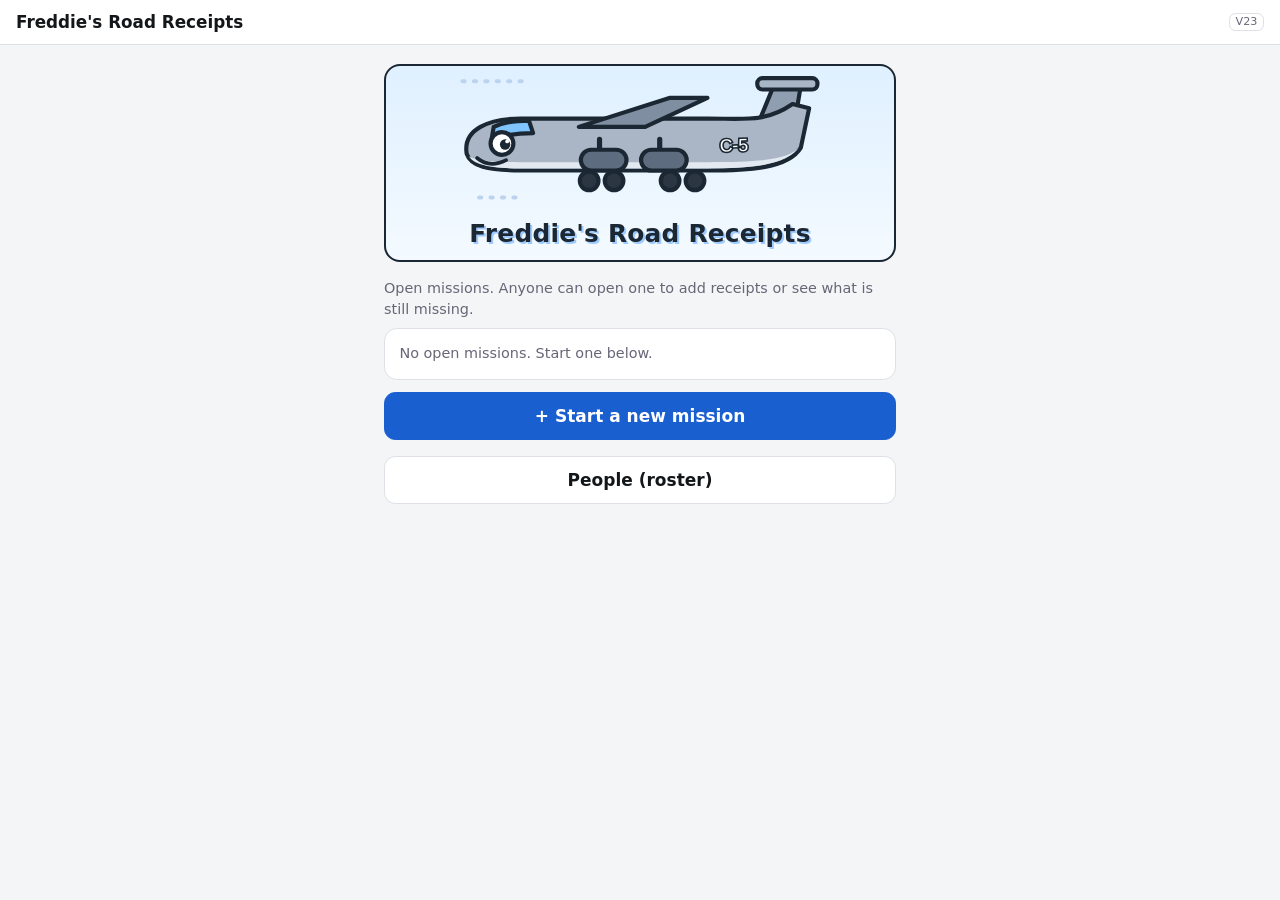
==== index.html @ e46b060d "Update title and version in index.html" ====
<!doctype html>
<html lang="en">
<head>
<meta charset="utf-8">
<meta name="viewport" content="width=device-width, initial-scale=1, viewport-fit=cover">
<title>Freddie's Road Receipts V23</title>
<link rel="stylesheet" href="app.css">
</head>
<body>
<header class="top"><button class="btn sm" id="back" style="display:none" aria-label="Back">&larr;</button><h1 id="title">Receipts</h1><span class="badge" id="ver" role="button" tabindex="0" title="Dev tools">V23</span></header>
<main id="app"><div class="card mut">Loading…</div></main>
<div id="layer"></div>
<script src="app.js"></script>
</body>
</html>
---- app.css ----
:root{color-scheme:light dark;--bg:#f4f5f7;--card:#fff;--fg:#14171a;--mut:#667;--line:#dde0e5;--pri:#1a5fd0;--pri-fg:#fff;--ok:#1a7f37;--okbg:#e4f5e8;--warn:#9a6700;--warnbg:#fff3d1;--bad:#c62828;--badbg:#fde7e7}
@media(prefers-color-scheme:dark){:root{--bg:#0f1114;--card:#1a1d22;--fg:#eceef1;--mut:#9aa3ad;--line:#2d333b;--pri:#4c8dff;--pri-fg:#0b1220;--ok:#3fb950;--okbg:#10301a;--warn:#e3b341;--warnbg:#3a2f0b;--bad:#ff6b6b;--badbg:#3a1414}}
*{box-sizing:border-box}
body{margin:0;background:var(--bg);color:var(--fg);font:17px/1.45 system-ui,-apple-system,sans-serif;padding-bottom:env(safe-area-inset-bottom)}
header.top{position:sticky;top:0;z-index:5;background:var(--card);border-bottom:1px solid var(--line);padding:.6rem 1rem;display:flex;align-items:center;gap:.6rem}
header.top h1{font-size:1.05rem;margin:0;flex:1}
.badge{font-size:.7rem;border:1px solid var(--line);border-radius:.4rem;padding:0 .35rem;color:var(--mut)}
main{max-width:34rem;margin:0 auto;padding:1rem}
.card{background:var(--card);border:1px solid var(--line);border-radius:.8rem;padding:.9rem;margin-bottom:.8rem}
h2{font-size:1.1rem;margin:.2rem 0 .6rem}
.btn{display:flex;align-items:center;justify-content:center;gap:.4rem;min-height:48px;padding:.5rem 1rem;border-radius:.7rem;border:1px solid var(--line);background:var(--card);color:var(--fg);font:inherit;font-weight:600;width:100%;cursor:pointer;text-decoration:none;margin:.35rem 0}
.btn.pri{background:var(--pri);color:var(--pri-fg);border-color:var(--pri)}
.btn.sm{min-height:44px;width:auto;margin:0}
.btn.danger{background:var(--bad);color:#fff;border-color:var(--bad)}
.row{display:flex;gap:.5rem;align-items:center;flex-wrap:wrap}
.row.sp{justify-content:space-between}
.mut{color:var(--mut);font-size:.9rem}
input[type=text],input[type=date]{width:100%;min-height:46px;padding:.5rem .7rem;border-radius:.6rem;border:1px solid var(--line);background:var(--bg);color:var(--fg);font:inherit}
label.chk{display:flex;align-items:center;gap:.7rem;min-height:46px;border-bottom:1px solid var(--line)}
label.chk:last-child{border:0}
input[type=checkbox]{width:24px;height:24px}
.pill{display:inline-block;border-radius:2rem;padding:.1rem .6rem;font-size:.85rem;font-weight:600}
.pill.ok{background:var(--okbg);color:var(--ok)}.pill.warn{background:var(--warnbg);color:var(--warn)}.pill.bad{background:var(--badbg);color:var(--bad)}
.counter{position:sticky;top:50px;z-index:4;border-radius:.8rem;padding:.7rem 1rem;margin-bottom:.8rem;font-weight:700;display:flex;justify-content:space-between;align-items:center}
.counter.ok{background:var(--okbg);color:var(--ok)}.counter.warn{background:var(--warnbg);color:var(--warn)}
.counter .big{font-size:1.4rem}
.miss{color:var(--bad);font-weight:600}
.grid{display:grid;grid-template-columns:repeat(3,1fr);gap:.5rem}
.thumb{position:relative;border:1px solid var(--line);border-radius:.5rem;overflow:hidden;background:#fff;aspect-ratio:3/4;padding:0;cursor:pointer}
.thumb img{width:100%;height:100%;object-fit:cover;display:block}
.thumb .tag{position:absolute;left:2px;bottom:2px;right:2px;font-size:.62rem;font-weight:700;background:rgba(255,243,209,.95);color:#7a5200;border-radius:.3rem;padding:0 .2rem;text-align:center}
.who{font-weight:700;margin:.8rem 0 .3rem}
.prog{height:8px;background:var(--line);border-radius:4px;overflow:hidden;margin-top:.3rem}
.prog>i{display:block;height:100%;background:var(--pri);width:0;transition:width .3s}
.q{display:flex;gap:.7rem}.q img{width:84px;border-radius:.4rem;border:1px solid var(--line);align-self:flex-start}
.q .ocr{font:.75rem/1.3 ui-monospace,monospace;color:var(--mut);max-height:4.4em;overflow:hidden}
.candbtns{display:flex;flex-direction:column;gap:.35rem;margin-top:.5rem}
.modal{position:fixed;inset:0;background:rgba(0,0,0,.6);z-index:20;display:flex;align-items:flex-end;justify-content:center}
.sheet{background:var(--card);width:100%;max-width:34rem;border-radius:1rem 1rem 0 0;padding:1rem;max-height:92vh;overflow:auto}
.cropbox{position:relative;width:100%;touch-action:none;user-select:none}
.cropbox img{width:100%;display:block;border-radius:.4rem}
.cropbox svg{position:absolute;inset:0;width:100%;height:100%}
.handle{position:absolute;width:44px;height:44px;margin:-22px 0 0 -22px;border-radius:50%;background:rgba(76,141,255,.35);border:3px solid #4c8dff;touch-action:none}
pre.tree{background:var(--bg);padding:.7rem;border-radius:.6rem;overflow:auto;font-size:.85rem;margin:.4rem 0}
.toast{position:fixed;left:50%;bottom:1.2rem;transform:translateX(-50%);background:#222;color:#fff;padding:.6rem 1rem;border-radius:2rem;z-index:30;font-size:.95rem;max-width:90vw}
a.lnk{color:var(--pri);text-decoration:none;font-weight:600}
.drop{border:2px dashed var(--line);border-radius:1rem;padding:1rem;text-align:center;margin-bottom:.8rem;background:var(--card)}
.drop .step{color:var(--mut);font-size:1.05rem;margin:.5rem 0}
.drop .step b{color:var(--mut)}
.chips{display:flex;flex-wrap:wrap;gap:.5rem;justify-content:center;margin:.5rem 0}
.chip{min-height:46px;padding:.3rem 1.1rem;border-radius:2rem;border:1px solid var(--line);background:var(--bg);color:var(--fg);font:inherit;font-weight:700;cursor:pointer}
.chip.sel{background:var(--pri);color:var(--pri-fg);border-color:var(--pri)}
.cap{font-size:.62rem;line-height:1.15;word-break:break-all;color:var(--mut);margin-top:2px;text-align:center}
.mx{border-collapse:collapse;width:100%;font-size:.85rem}
.mx th,.mx td{padding:.35rem .4rem;border-bottom:1px solid var(--line);text-align:center;white-space:nowrap}
.mx th:first-child,.mx td:first-child{text-align:left;position:sticky;left:0;background:var(--card)}
.mx th{font-weight:600;color:var(--mut);font-size:.72rem;white-space:normal;line-height:1.1}
.mx .y{color:var(--ok);font-weight:700}.mx .n{color:var(--bad);font-weight:700}.mx .z{color:var(--mut)}
.mcard{display:block;text-decoration:none;color:inherit;background:var(--card);border:1px solid var(--line);border-radius:.8rem;padding:.8rem;margin-bottom:.6rem}
.mcard b{font-size:1.05rem}
.demo{background:var(--warnbg);color:var(--warn);font-size:.8rem;text-align:center;padding:.25rem}
.err{background:var(--badbg);color:var(--bad);border-radius:.6rem;padding:.5rem .7rem;margin:.4rem 0;font-size:.9rem}

.dd{display:none;font-size:.9rem;margin:-.2rem 0 .4rem}
@media (hover:hover) and (pointer:fine){.dd{display:block}}
.drop.over{border-color:var(--pri);background:rgba(76,141,255,.12)}

.viewer{background:#111;width:100%;display:flex;flex-direction:column;height:100%}
.vbar{display:flex;gap:.4rem;padding:.5rem;flex-wrap:wrap;justify-content:center}
.vbox{flex:1;overflow:auto;-webkit-overflow-scrolling:touch;background:#000}
.vbox img{width:100%;display:block;max-width:none;margin:0 auto}

.hero{text-align:center;margin:.2rem 0 1rem;background:linear-gradient(#dff0ff,#f4faff);border:2px solid #1b2733;border-radius:1rem;padding:.6rem .5rem .8rem}
.hero .c5{width:92%;max-width:24rem;animation:bob 3.2s ease-in-out infinite}
.herot{font-family:"Arial Black",Impact,system-ui,sans-serif;font-weight:900;font-size:1.55rem;line-height:1.1;color:#1b2733;letter-spacing:.01em;margin-top:.2rem;text-shadow:2px 2px 0 #9ecbff}
@keyframes bob{0%,100%{transform:translateY(0) rotate(-1deg)}50%{transform:translateY(-6px) rotate(1deg)}}
.stay{background:var(--card);border:1px solid var(--line);border-radius:.8rem;padding:.7rem .8rem;margin-bottom:.6rem}
.stay.done{border-color:var(--ok)}
.stay summary{cursor:pointer;list-style:none}.stay summary::-webkit-details-marker{display:none}
.stay .prog{margin-top:.5rem}
.pchips{display:flex;flex-wrap:wrap;gap:.35rem;margin:.6rem 0}
.pchip{border-radius:2rem;padding:.15rem .6rem;font-size:.85rem;font-weight:600}
.pchip.y{background:var(--okbg);color:var(--ok)}.pchip.n{background:var(--badbg);color:var(--bad)}
.cats{position:sticky;top:62px;z-index:4;display:flex;gap:.5rem;background:var(--bg);padding:.5rem 0;margin-bottom:.4rem}
.cat{flex:1;min-height:52px;border-radius:.8rem;border:1px solid var(--bad);background:var(--badbg);color:var(--bad);font:inherit;font-weight:700;display:flex;flex-direction:column;align-items:center;justify-content:center;line-height:1.15;cursor:pointer}
.cat.ok{border-color:var(--ok);background:var(--okbg);color:var(--ok)}
.cat span{font-size:.8rem}.cat b{font-size:1.05rem}
.staywrap{margin-bottom:.6rem}.staywrap .stay{margin-bottom:0}
.nsub{margin:.25rem 0 0 1.2rem;padding:.2rem .7rem;border-left:3px solid var(--line)}
.nsub .pchips{margin:.2rem 0 .4rem}
.cat.opt{border-color:var(--line);background:var(--card);color:var(--fg)}
#ver{cursor:pointer}
.fold{background:var(--card);border:1px solid var(--line);border-radius:.8rem;padding:.5rem .8rem;margin-bottom:.5rem}
.fold>summary{cursor:pointer;font-weight:700;min-height:36px;display:flex;align-items:center;gap:.4rem}
.fold.sub{margin:.4rem 0 .2rem 1rem;background:var(--bg)}
.file{display:block;width:100%;text-align:left;background:none;border:0;border-bottom:1px solid var(--line);color:var(--fg);font:inherit;font-size:.9rem;padding:.5rem .2rem;cursor:pointer}
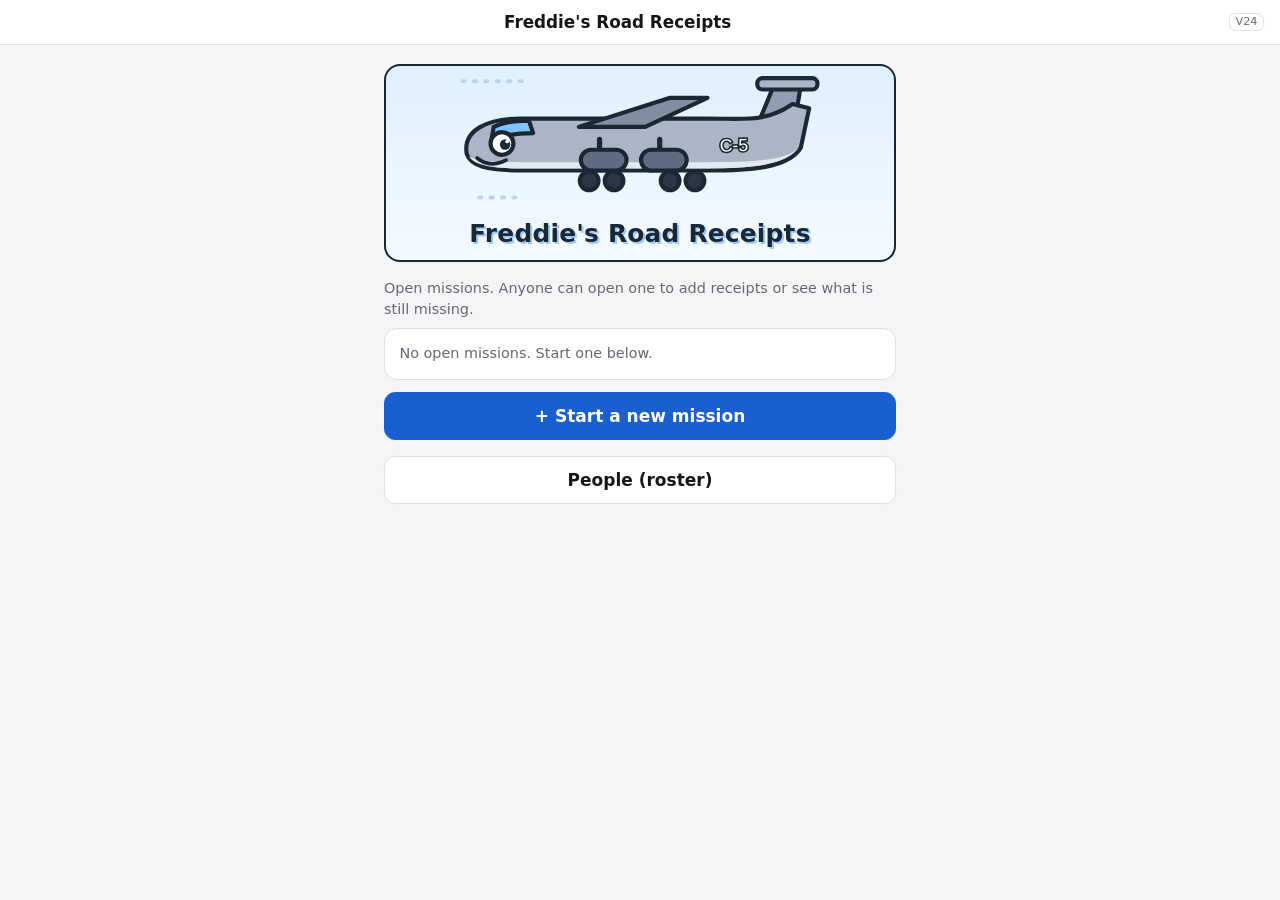
==== commit 00e3eab8: "Update title and version in index.html to V24" ====
--- a/index.html
+++ b/index.html
@@ -3,11 +3,11 @@
 <head>
 <meta charset="utf-8">
 <meta name="viewport" content="width=device-width, initial-scale=1, viewport-fit=cover">
-<title>Freddie's Road Receipts V23</title>
+<title>Freddie's Road Receipts V24</title>
 <link rel="stylesheet" href="app.css">
 </head>
 <body>
-<header class="top"><button class="btn sm" id="back" style="display:none" aria-label="Back">&larr;</button><h1 id="title">Receipts</h1><span class="badge" id="ver" role="button" tabindex="0" title="Dev tools">V23</span></header>
+<header class="top"><button class="btn sm" id="back" style="display:none" aria-label="Back">&larr;</button><h1 id="title">Receipts</h1><span class="badge" id="ver" role="button" tabindex="0" title="Dev tools">V24</span></header>
 <main id="app"><div class="card mut">Loading…</div></main>
 <div id="layer"></div>
 <script src="app.js"></script>
--- a/app.css
+++ b/app.css
@@ -94,3 +94,5 @@
 .fold>summary{cursor:pointer;font-weight:700;min-height:36px;display:flex;align-items:center;gap:.4rem}
 .fold.sub{margin:.4rem 0 .2rem 1rem;background:var(--bg)}
 .file{display:block;width:100%;text-align:left;background:none;border:0;border-bottom:1px solid var(--line);color:var(--fg);font:inherit;font-size:.9rem;padding:.5rem .2rem;cursor:pointer}
+header.top h1{text-align:center}
+.catbox{display:flex;align-items:center;justify-content:space-between;width:100%;min-height:56px;margin-top:.6rem;padding:.6rem .9rem;border-radius:.8rem;border:1px solid var(--line);background:var(--card);color:var(--fg);font:inherit;cursor:pointer;text-align:left}
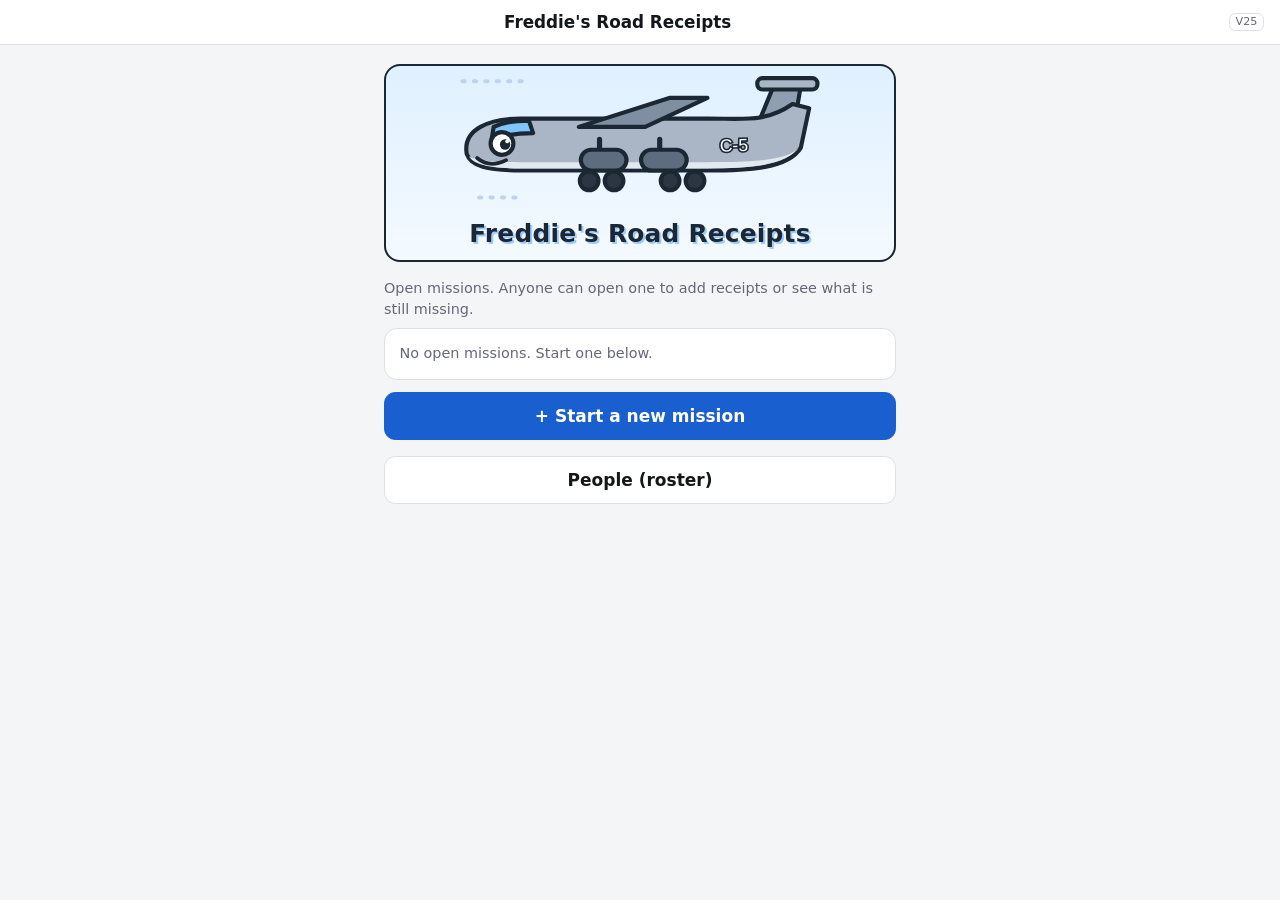
==== commit fd488c51: "Update title and version in index.html" ====
--- a/index.html
+++ b/index.html
@@ -3,11 +3,11 @@
 <head>
 <meta charset="utf-8">
 <meta name="viewport" content="width=device-width, initial-scale=1, viewport-fit=cover">
-<title>Freddie's Road Receipts V24</title>
+<title>Freddie's Road Receipts V25</title>
 <link rel="stylesheet" href="app.css">
 </head>
 <body>
-<header class="top"><button class="btn sm" id="back" style="display:none" aria-label="Back">&larr;</button><h1 id="title">Receipts</h1><span class="badge" id="ver" role="button" tabindex="0" title="Dev tools">V24</span></header>
+<header class="top"><button class="btn sm" id="back" style="display:none" aria-label="Back">&larr;</button><h1 id="title">Receipts</h1><span class="badge" id="ver" role="button" tabindex="0" title="Dev tools">V25</span></header>
 <main id="app"><div class="card mut">Loading…</div></main>
 <div id="layer"></div>
 <script src="app.js"></script>
--- a/app.css
+++ b/app.css
@@ -96,3 +96,5 @@
 .file{display:block;width:100%;text-align:left;background:none;border:0;border-bottom:1px solid var(--line);color:var(--fg);font:inherit;font-size:.9rem;padding:.5rem .2rem;cursor:pointer}
 header.top h1{text-align:center}
 .catbox{display:flex;align-items:center;justify-content:space-between;width:100%;min-height:56px;margin-top:.6rem;padding:.6rem .9rem;border-radius:.8rem;border:1px solid var(--line);background:var(--card);color:var(--fg);font:inherit;cursor:pointer;text-align:left}
+
+.pchip.pick{font:inherit;cursor:pointer;color:var(--fg);background:var(--card);border:1px solid var(--line)}.pchip.pick.y{border-color:var(--ok,#2e9e5b)}.pchip.pick.sel{outline:2px solid var(--pri,#2a6fdb);font-weight:700}.btn:disabled{opacity:.45}
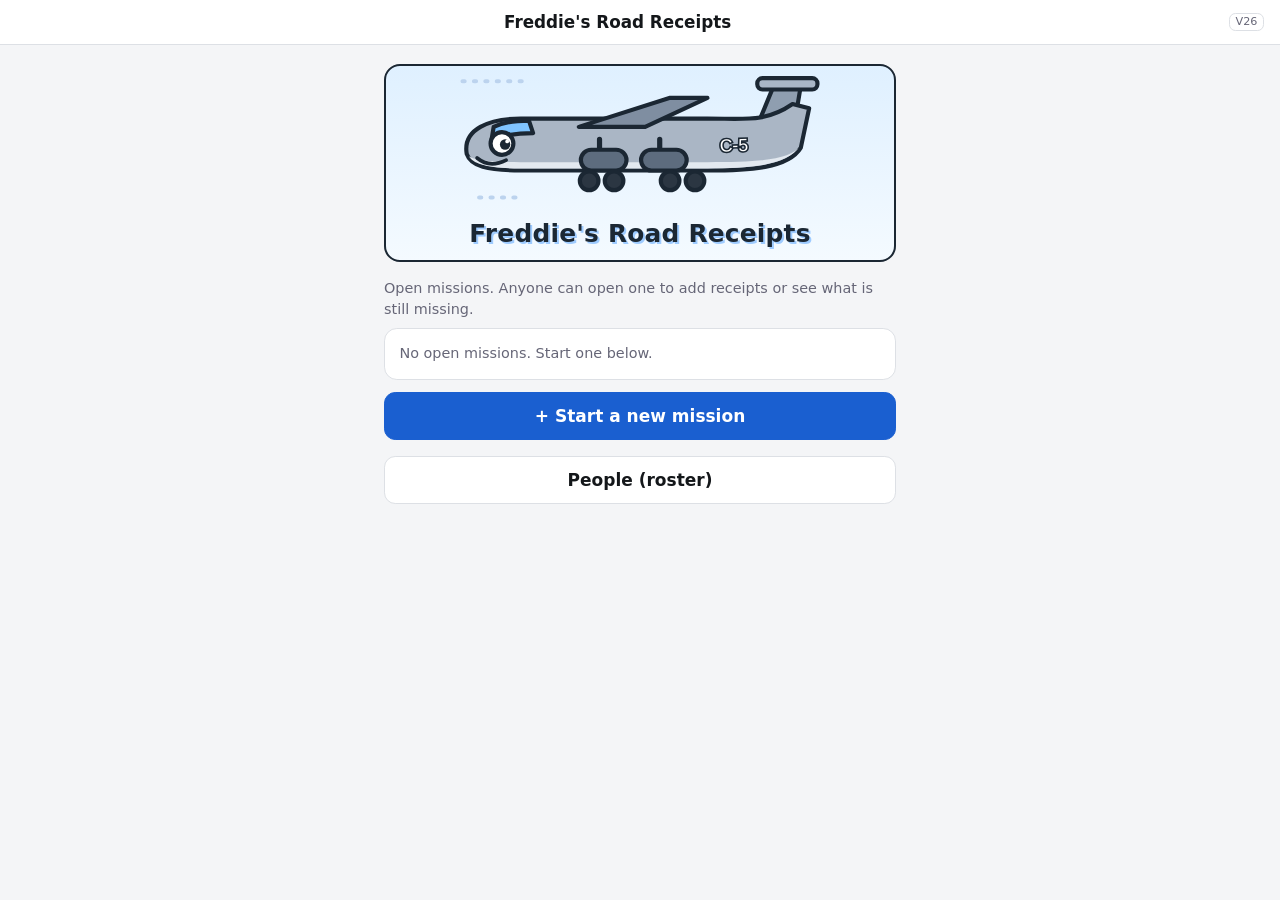
==== commit 5ce1ee14: "Update title and version in index.html" ====
--- a/index.html
+++ b/index.html
@@ -3,11 +3,11 @@
 <head>
 <meta charset="utf-8">
 <meta name="viewport" content="width=device-width, initial-scale=1, viewport-fit=cover">
-<title>Freddie's Road Receipts V25</title>
+<title>Freddie's Road Receipts V26</title>
 <link rel="stylesheet" href="app.css">
 </head>
 <body>
-<header class="top"><button class="btn sm" id="back" style="display:none" aria-label="Back">&larr;</button><h1 id="title">Receipts</h1><span class="badge" id="ver" role="button" tabindex="0" title="Dev tools">V25</span></header>
+<header class="top"><button class="btn sm" id="back" style="display:none" aria-label="Back">&larr;</button><h1 id="title">Receipts</h1><span class="badge" id="ver" role="button" tabindex="0" title="Dev tools">V26</span></header>
 <main id="app"><div class="card mut">Loading…</div></main>
 <div id="layer"></div>
 <script src="app.js"></script>
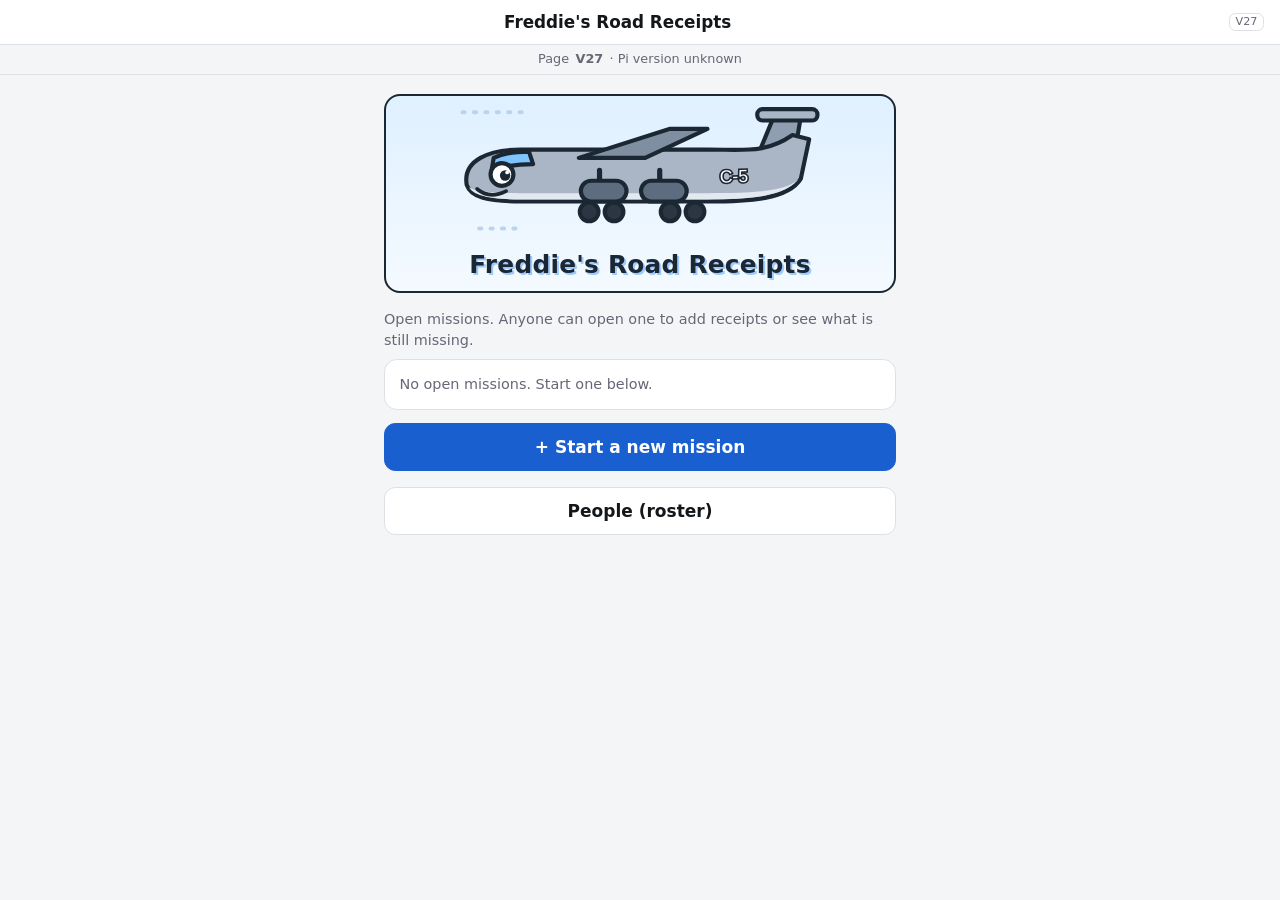
==== commit bdb558c6: "Update title and version number in index.html" ====
--- a/index.html
+++ b/index.html
@@ -3,11 +3,11 @@
 <head>
 <meta charset="utf-8">
 <meta name="viewport" content="width=device-width, initial-scale=1, viewport-fit=cover">
-<title>Freddie's Road Receipts V26</title>
+<title>Freddie's Road Receipts V27</title>
 <link rel="stylesheet" href="app.css">
 </head>
 <body>
-<header class="top"><button class="btn sm" id="back" style="display:none" aria-label="Back">&larr;</button><h1 id="title">Receipts</h1><span class="badge" id="ver" role="button" tabindex="0" title="Dev tools">V26</span></header>
+<header class="top"><button class="btn sm" id="back" style="display:none" aria-label="Back">&larr;</button><h1 id="title">Receipts</h1><span class="badge" id="ver" role="button" tabindex="0" title="Dev tools">V27</span></header>
 <main id="app"><div class="card mut">Loading…</div></main>
 <div id="layer"></div>
 <script src="app.js"></script>
--- a/app.css
+++ b/app.css
@@ -98,3 +98,4 @@
 .catbox{display:flex;align-items:center;justify-content:space-between;width:100%;min-height:56px;margin-top:.6rem;padding:.6rem .9rem;border-radius:.8rem;border:1px solid var(--line);background:var(--card);color:var(--fg);font:inherit;cursor:pointer;text-align:left}
 
 .pchip.pick{font:inherit;cursor:pointer;color:var(--fg);background:var(--card);border:1px solid var(--line)}.pchip.pick.y{border-color:var(--ok,#2e9e5b)}.pchip.pick.sel{outline:2px solid var(--pri,#2a6fdb);font-weight:700}.btn:disabled{opacity:.45}
+.vbar{font-size:.8rem;text-align:center;padding:.35rem .6rem;border-bottom:1px solid var(--line)}.vbar.ok{background:var(--okbg);color:var(--ok)}.vbar.bad{background:var(--warnbg);color:var(--warn);font-size:.9rem;padding:.6rem}.vbar.unk{color:var(--mut)}
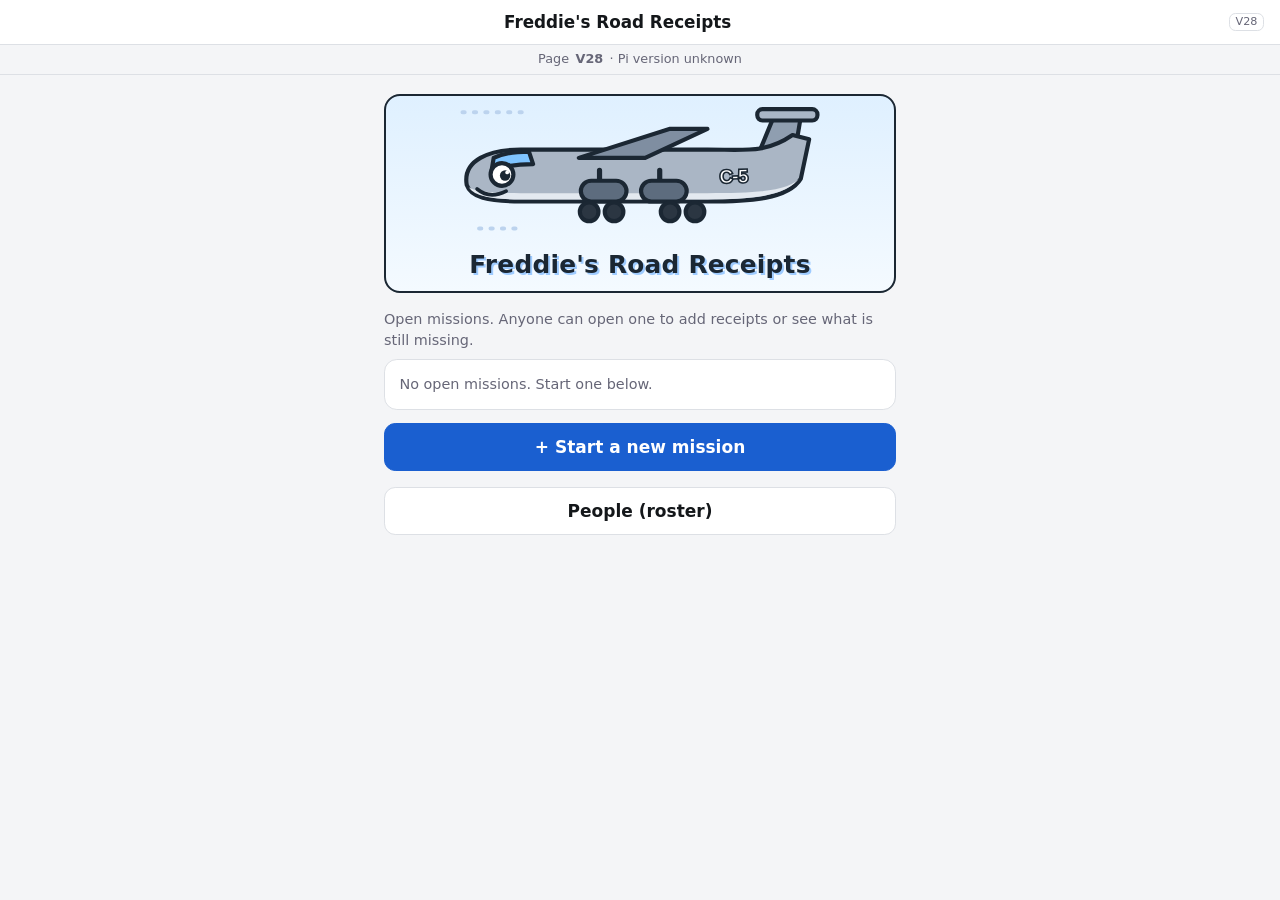
==== commit 2cb4ebca: "Update index.html" ====
--- a/index.html
+++ b/index.html
@@ -3,11 +3,11 @@
 <head>
 <meta charset="utf-8">
 <meta name="viewport" content="width=device-width, initial-scale=1, viewport-fit=cover">
-<title>Freddie's Road Receipts V27</title>
+<title>Freddie's Road Receipts V28</title>
 <link rel="stylesheet" href="app.css">
 </head>
 <body>
-<header class="top"><button class="btn sm" id="back" style="display:none" aria-label="Back">&larr;</button><h1 id="title">Receipts</h1><span class="badge" id="ver" role="button" tabindex="0" title="Dev tools">V27</span></header>
+<header class="top"><button class="btn sm" id="back" style="display:none" aria-label="Back">&larr;</button><h1 id="title">Receipts</h1><span class="badge" id="ver" role="button" tabindex="0" title="Dev tools">V28</span></header>
 <main id="app"><div class="card mut">Loading…</div></main>
 <div id="layer"></div>
 <script src="app.js"></script>
--- a/app.css
+++ b/app.css
@@ -99,3 +99,5 @@
 
 .pchip.pick{font:inherit;cursor:pointer;color:var(--fg);background:var(--card);border:1px solid var(--line)}.pchip.pick.y{border-color:var(--ok,#2e9e5b)}.pchip.pick.sel{outline:2px solid var(--pri,#2a6fdb);font-weight:700}.btn:disabled{opacity:.45}
 .vbar{font-size:.8rem;text-align:center;padding:.35rem .6rem;border-bottom:1px solid var(--line)}.vbar.ok{background:var(--okbg);color:var(--ok)}.vbar.bad{background:var(--warnbg);color:var(--warn);font-size:.9rem;padding:.6rem}.vbar.unk{color:var(--mut)}
+.pill.tap{cursor:pointer;-webkit-tap-highlight-color:transparent;min-width:3.2rem;text-align:center}.wholist{margin:.4rem .2rem 0}.wholist[hidden]{display:none}
+.sub{display:flex;align-items:center;justify-content:space-between;gap:.5rem;margin:.35rem 0 0 1.4rem;padding:.35rem .7rem;font-size:.85rem;border:1px solid var(--line);border-left:3px solid var(--mut);border-radius:.6rem;background:var(--card)}
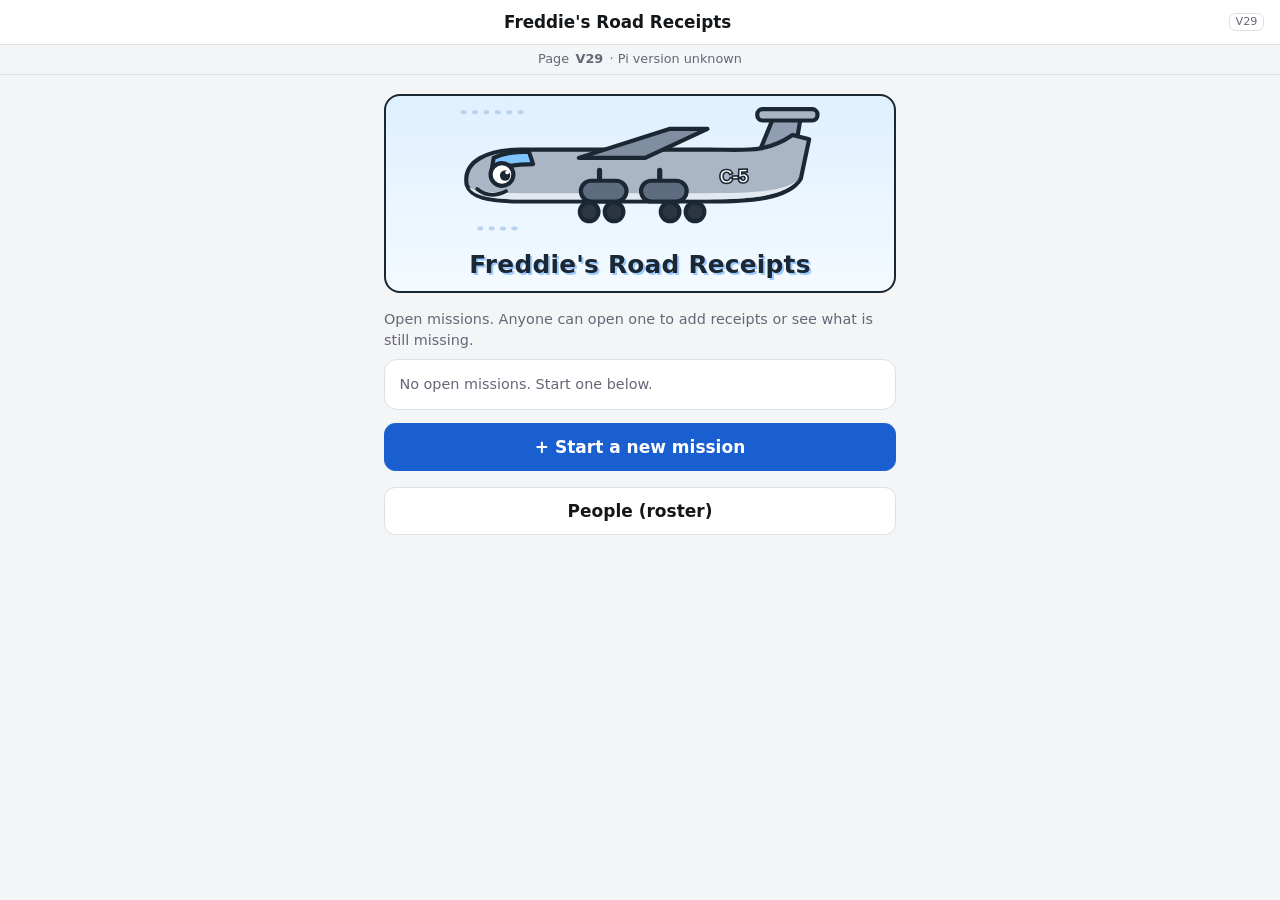
==== commit ea59ff03: "Update title and version in index.html" ====
--- a/index.html
+++ b/index.html
@@ -3,11 +3,11 @@
 <head>
 <meta charset="utf-8">
 <meta name="viewport" content="width=device-width, initial-scale=1, viewport-fit=cover">
-<title>Freddie's Road Receipts V28</title>
+<title>Freddie's Road Receipts V29</title>
 <link rel="stylesheet" href="app.css">
 </head>
 <body>
-<header class="top"><button class="btn sm" id="back" style="display:none" aria-label="Back">&larr;</button><h1 id="title">Receipts</h1><span class="badge" id="ver" role="button" tabindex="0" title="Dev tools">V28</span></header>
+<header class="top"><button class="btn sm" id="back" style="display:none" aria-label="Back">&larr;</button><h1 id="title">Receipts</h1><span class="badge" id="ver" role="button" tabindex="0" title="Dev tools">V29</span></header>
 <main id="app"><div class="card mut">Loading…</div></main>
 <div id="layer"></div>
 <script src="app.js"></script>
--- a/app.css
+++ b/app.css
@@ -101,3 +101,4 @@
 .vbar{font-size:.8rem;text-align:center;padding:.35rem .6rem;border-bottom:1px solid var(--line)}.vbar.ok{background:var(--okbg);color:var(--ok)}.vbar.bad{background:var(--warnbg);color:var(--warn);font-size:.9rem;padding:.6rem}.vbar.unk{color:var(--mut)}
 .pill.tap{cursor:pointer;-webkit-tap-highlight-color:transparent;min-width:3.2rem;text-align:center}.wholist{margin:.4rem .2rem 0}.wholist[hidden]{display:none}
 .sub{display:flex;align-items:center;justify-content:space-between;gap:.5rem;margin:.35rem 0 0 1.4rem;padding:.35rem .7rem;font-size:.85rem;border:1px solid var(--line);border-left:3px solid var(--mut);border-radius:.6rem;background:var(--card)}
+#utray{position:fixed;left:0;right:0;bottom:0;z-index:60;max-height:55vh;overflow:auto;background:var(--card);border-top:2px solid var(--pri);padding:.7rem .9rem calc(.7rem + env(safe-area-inset-bottom));box-shadow:0 -6px 24px rgba(0,0,0,.35)}#utray[hidden]{display:none}.uhead{margin-bottom:.4rem}.urow{margin:.45rem 0;padding:.4rem .6rem;border-radius:.6rem;border:1px solid var(--line)}.urow.good{border-color:var(--ok);background:var(--okbg)}.urow.bad{border-color:var(--warn);background:var(--warnbg)}.uname{font-weight:600;overflow:hidden;text-overflow:ellipsis}
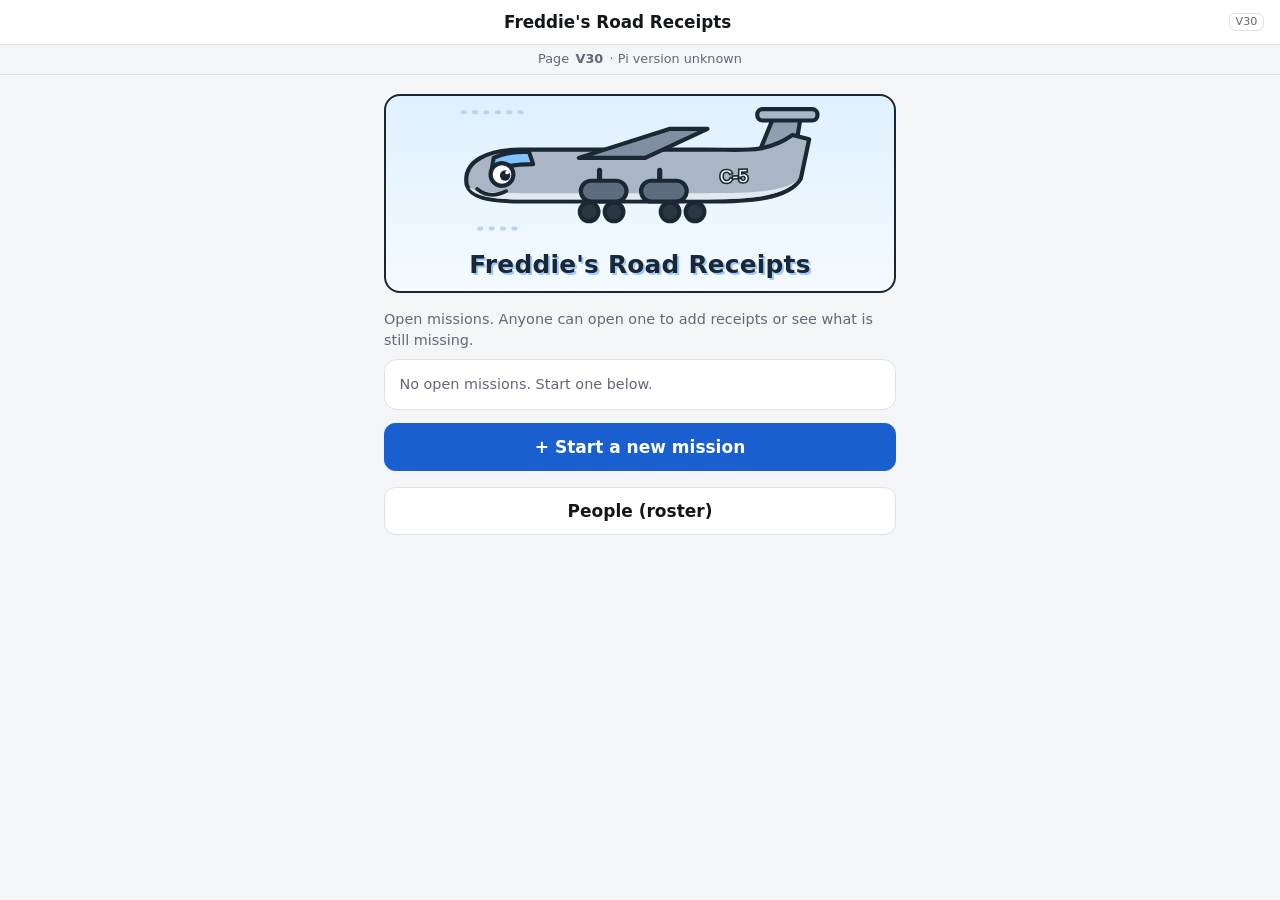
==== commit 53cdbeb6: "Update title and version in index.html" ====
--- a/index.html
+++ b/index.html
@@ -3,11 +3,11 @@
 <head>
 <meta charset="utf-8">
 <meta name="viewport" content="width=device-width, initial-scale=1, viewport-fit=cover">
-<title>Freddie's Road Receipts V29</title>
+<title>Freddie's Road Receipts V30</title>
 <link rel="stylesheet" href="app.css">
 </head>
 <body>
-<header class="top"><button class="btn sm" id="back" style="display:none" aria-label="Back">&larr;</button><h1 id="title">Receipts</h1><span class="badge" id="ver" role="button" tabindex="0" title="Dev tools">V29</span></header>
+<header class="top"><button class="btn sm" id="back" style="display:none" aria-label="Back">&larr;</button><h1 id="title">Receipts</h1><span class="badge" id="ver" role="button" tabindex="0" title="Dev tools">V30</span></header>
 <main id="app"><div class="card mut">Loading…</div></main>
 <div id="layer"></div>
 <script src="app.js"></script>
--- a/app.css
+++ b/app.css
@@ -102,3 +102,5 @@
 .pill.tap{cursor:pointer;-webkit-tap-highlight-color:transparent;min-width:3.2rem;text-align:center}.wholist{margin:.4rem .2rem 0}.wholist[hidden]{display:none}
 .sub{display:flex;align-items:center;justify-content:space-between;gap:.5rem;margin:.35rem 0 0 1.4rem;padding:.35rem .7rem;font-size:.85rem;border:1px solid var(--line);border-left:3px solid var(--mut);border-radius:.6rem;background:var(--card)}
 #utray{position:fixed;left:0;right:0;bottom:0;z-index:60;max-height:55vh;overflow:auto;background:var(--card);border-top:2px solid var(--pri);padding:.7rem .9rem calc(.7rem + env(safe-area-inset-bottom));box-shadow:0 -6px 24px rgba(0,0,0,.35)}#utray[hidden]{display:none}.uhead{margin-bottom:.4rem}.urow{margin:.45rem 0;padding:.4rem .6rem;border-radius:.6rem;border:1px solid var(--line)}.urow.good{border-color:var(--ok);background:var(--okbg)}.urow.bad{border-color:var(--warn);background:var(--warnbg)}.uname{font-weight:600;overflow:hidden;text-overflow:ellipsis}
+#pop{position:fixed;z-index:70;display:flex;gap:1rem;max-width:calc(100vw - 16px);background:var(--card);color:var(--fg);border:1px solid var(--line);border-radius:.8rem;padding:.6rem .8rem;font-size:.85rem;box-shadow:0 8px 28px rgba(0,0,0,.4)}#pop[hidden]{display:none}#pop .pcol b{display:block;margin-bottom:.2rem}#pop .miss b{color:var(--bad)}#pop .have b{color:var(--ok)}
+.pchip.tap{cursor:pointer}
